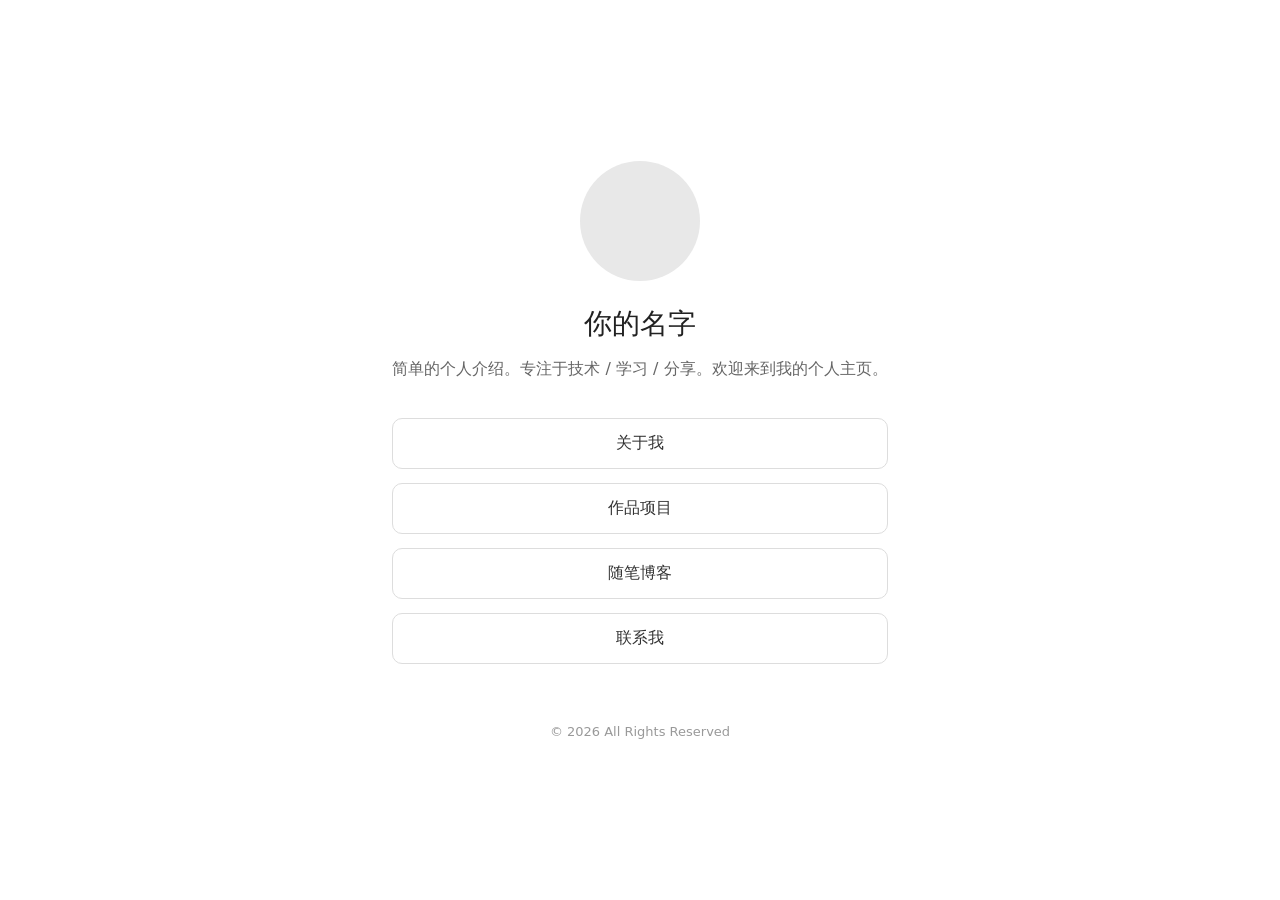
==== index.html @ 933086aa "Rename mein.html to index.html" ====
<!DOCTYPE html>
<html lang="zh-CN">
<head>
    <meta charset="UTF-8">
    <meta name="viewport" content="width=device-width, initial-scale=1.0">
    <title>个人主页</title>
    <style>
        * {
            margin: 0;
            padding: 0;
            box-sizing: border-box;
        }
        body {
            font-family: system-ui, -apple-system, BlinkMacSystemFont, "Segoe UI", sans-serif;
            background-color: #ffffff;
            color: #222222;
            min-height: 100vh;
            display: flex;
            flex-direction: column;
            align-items: center;
            justify-content: center;
            padding: 24px;
        }
        .container {
            max-width: 520px;
            text-align: center;
        }
        .avatar {
            width: 120px;
            height: 120px;
            border-radius: 50%;
            background-color: #e8e8e8;
            margin: 0 auto 24px;
            /* 替换成你的头像：background-image: url("avatar.jpg"); background-size: cover; */
        }
        h1 {
            font-size: 28px;
            font-weight: 500;
            margin-bottom:12px;
        }
        .desc {
            font-size: 16px;
            color:#666;
            line-height:1.7;
            margin-bottom:36px;
        }
        .links {
            display:flex;
            flex-direction:column;
            gap:14px;
        }
        .links a {
            display:block;
            padding:14px 20px;
            border:1px solid #ddd;
            border-radius:10px;
            text-decoration:none;
            color:#333;
            font-size:16px;
            transition: 0.2s ease;
        }
        .links a:hover {
            background:#f7f7f7;
            border-color:#bbb;
        }
        footer {
            margin-top:60px;
            font-size:13px;
            color:#999;
        }
    </style>
</head>
<body>
    <div class="container">
        <div class="avatar"></div>
        <h1>你的名字</h1>
        <p class="desc">简单的个人介绍。专注于技术 / 学习 / 分享。欢迎来到我的个人主页。</p>
        <div class="links">
            <a href="#about">关于我</a>
            <a href="#works">作品项目</a>
            <a href="#blog">随笔博客</a>
            <a href="#contact">联系我</a>
        </div>
        <footer>© 2026 All Rights Reserved</footer>
    </div>
</body>
</html>
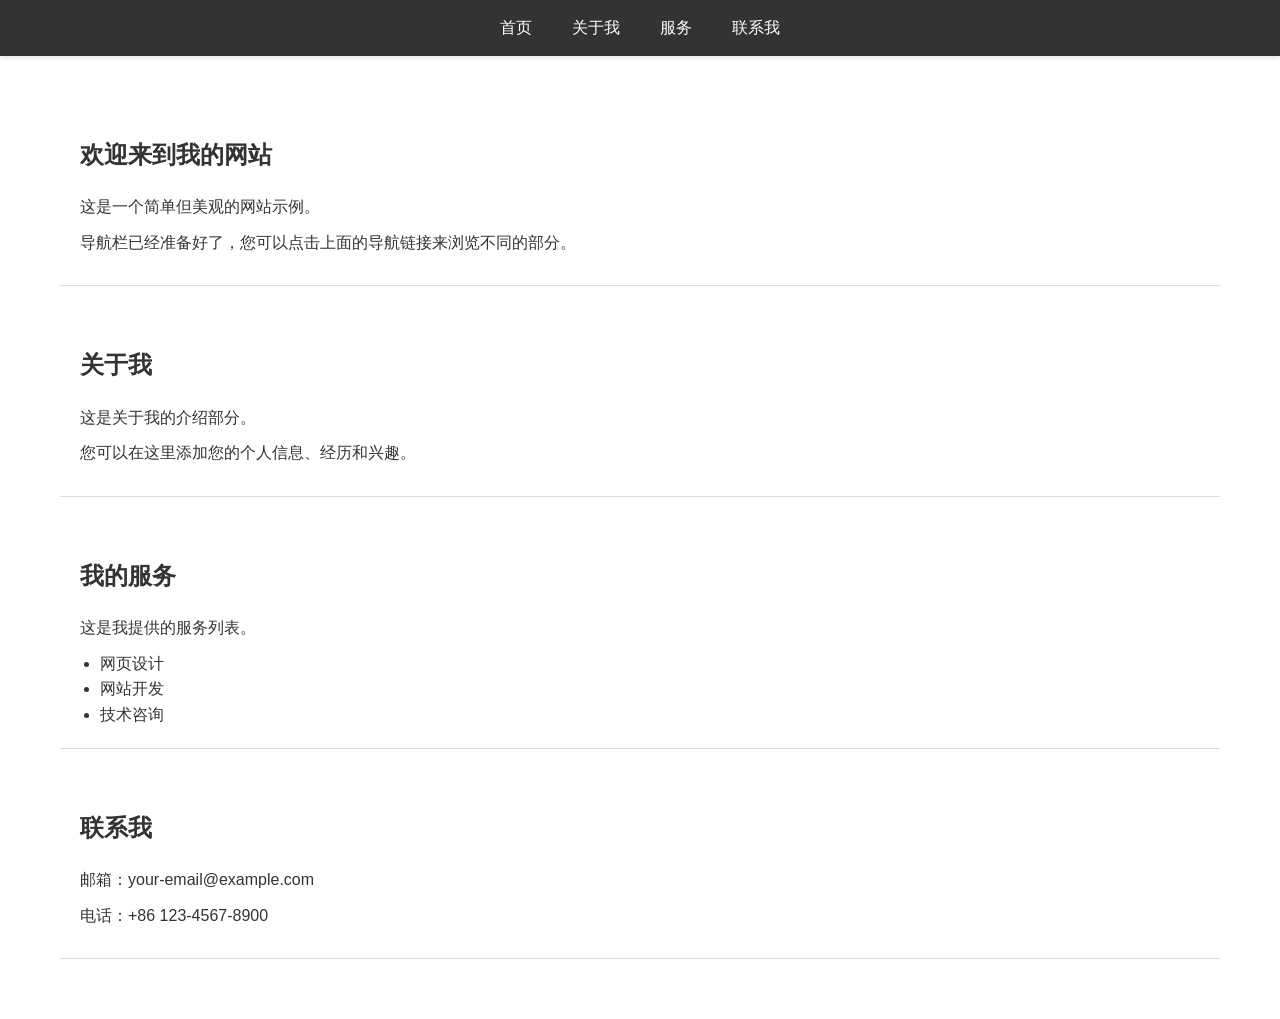
==== commit 0823770d: "Update index.html" ====
--- a/index.html
+++ b/index.html
@@ -3,85 +3,117 @@
 <head>
     <meta charset="UTF-8">
     <meta name="viewport" content="width=device-width, initial-scale=1.0">
-    <title>个人主页</title>
+    <title>我的网站</title>
     <style>
         * {
             margin: 0;
             padding: 0;
             box-sizing: border-box;
         }
+
+        /* 导航栏样式 */
+        nav {
+            background-color: #333;
+            padding: 0;
+            position: sticky;
+            top: 0;
+            box-shadow: 0 2px 5px rgba(0, 0, 0, 0.1);
+        }
+
+        nav ul {
+            list-style: none;
+            display: flex;
+            justify-content: center;
+        }
+
+        nav ul li {
+            margin: 0;
+        }
+
+        nav ul li a {
+            display: block;
+            color: white;
+            text-decoration: none;
+            padding: 15px 20px;
+            transition: background-color 0.3s;
+        }
+
+        nav ul li a:hover {
+            background-color: #555;
+        }
+
+        /* 页面内容 */
         body {
-            font-family: system-ui, -apple-system, BlinkMacSystemFont, "Segoe UI", sans-serif;
-            background-color: #ffffff;
-            color: #222222;
-            min-height: 100vh;
-            display: flex;
-            flex-direction: column;
-            align-items: center;
-            justify-content: center;
-            padding: 24px;
+            font-family: Arial, sans-serif;
+            line-height: 1.6;
+            color: #333;
         }
+
         .container {
-            max-width: 520px;
-            text-align: center;
+            max-width: 1200px;
+            margin: 0 auto;
+            padding: 20px;
         }
-        .avatar {
-            width: 120px;
-            height: 120px;
-            border-radius: 50%;
-            background-color: #e8e8e8;
-            margin: 0 auto 24px;
-            /* 替换成你的头像：background-image: url("avatar.jpg"); background-size: cover; */
+
+        section {
+            margin: 40px 0;
+            padding: 20px;
+            border-bottom: 1px solid #ddd;
         }
+
         h1 {
-            font-size: 28px;
-            font-weight: 500;
-            margin-bottom:12px;
+            color: #333;
+            margin-bottom: 20px;
         }
-        .desc {
-            font-size: 16px;
-            color:#666;
-            line-height:1.7;
-            margin-bottom:36px;
-        }
-        .links {
-            display:flex;
-            flex-direction:column;
-            gap:14px;
-        }
-        .links a {
-            display:block;
-            padding:14px 20px;
-            border:1px solid #ddd;
-            border-radius:10px;
-            text-decoration:none;
-            color:#333;
-            font-size:16px;
-            transition: 0.2s ease;
-        }
-        .links a:hover {
-            background:#f7f7f7;
-            border-color:#bbb;
-        }
-        footer {
-            margin-top:60px;
-            font-size:13px;
-            color:#999;
+
+        p {
+            margin-bottom: 10px;
         }
     </style>
 </head>
 <body>
+    <!-- 导航栏 -->
+    <nav>
+        <ul>
+            <li><a href="#home">首页</a></li>
+            <li><a href="#about">关于我</a></li>
+            <li><a href="#services">服务</a></li>
+            <li><a href="#contact">联系我</a></li>
+        </ul>
+    </nav>
+
     <div class="container">
-        <div class="avatar"></div>
-        <h1>你的名字</h1>
-        <p class="desc">简单的个人介绍。专注于技术 / 学习 / 分享。欢迎来到我的个人主页。</p>
-        <div class="links">
-            <a href="#about">关于我</a>
-            <a href="#works">作品项目</a>
-            <a href="#blog">随笔博客</a>
-            <a href="#contact">联系我</a>
-        </div>
-        <footer>© 2026 All Rights Reserved</footer>
+        <!-- 首页 -->
+        <section id="home">
+            <h1>欢迎来到我的网站</h1>
+            <p>这是一个简单但美观的网站示例。</p>
+            <p>导航栏已经准备好了，您可以点击上面的导航链接来浏览不同的部分。</p>
+        </section>
+
+        <!-- 关于我 -->
+        <section id="about">
+            <h1>关于我</h1>
+            <p>这是关于我的介绍部分。</p>
+            <p>您可以在这里添加您的个人信息、经历和兴趣。</p>
+        </section>
+
+        <!-- 服务 -->
+        <section id="services">
+            <h1>我的服务</h1>
+            <p>这是我提供的服务列表。</p>
+            <ul style="margin-left: 20px;">
+                <li>网页设计</li>
+                <li>网站开发</li>
+                <li>技术咨询</li>
+            </ul>
+        </section>
+
+        <!-- 联系我 -->
+        <section id="contact">
+            <h1>联系我</h1>
+            <p>邮箱：your-email@example.com</p>
+            <p>电话：+86 123-4567-8900</p>
+        </section>
     </div>
 </body>
 </html>
